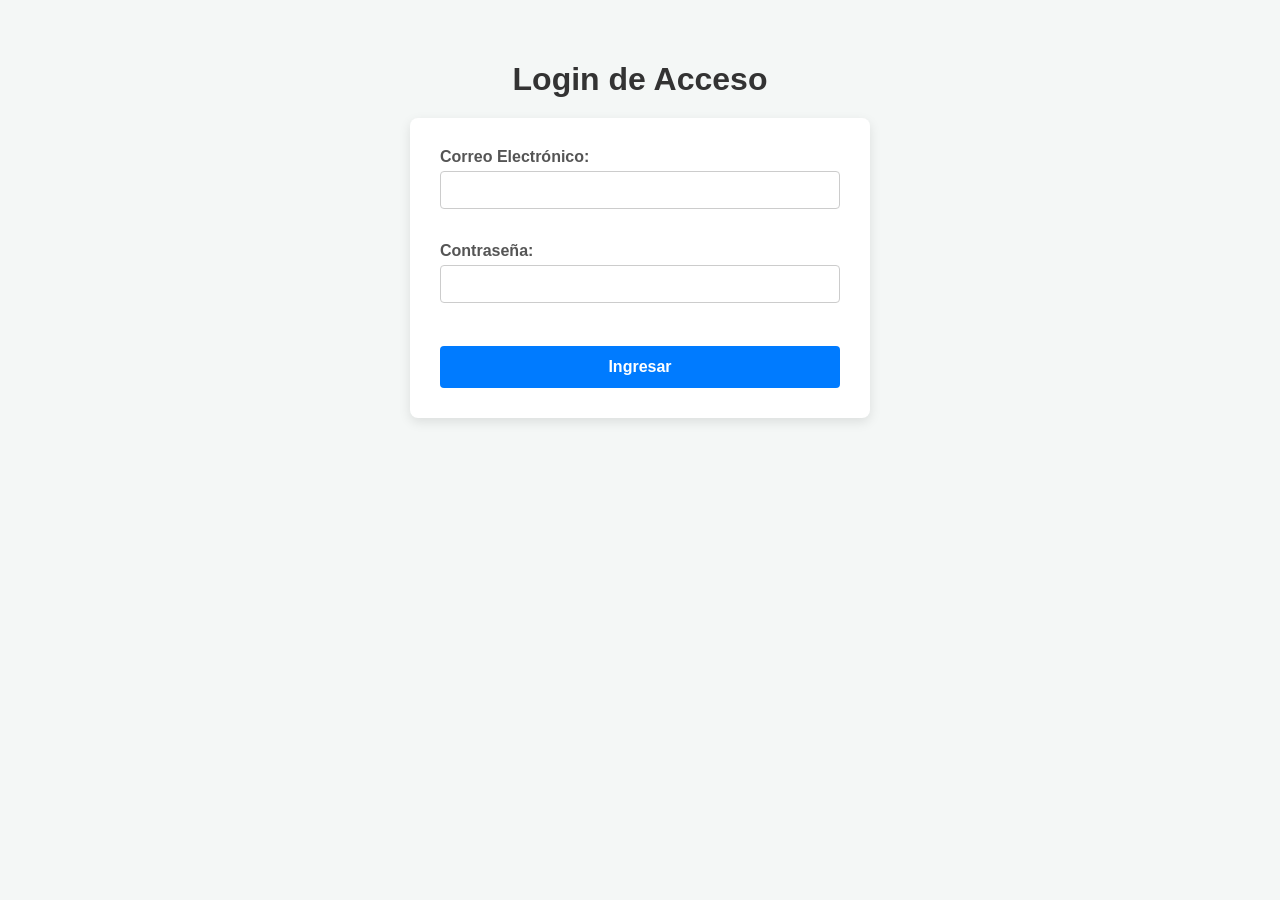
==== login.html @ 8ba14d06 "Add files via upload" ====
<!DOCTYPE html>
<html lang="es">
<head>
    <meta charset="UTF-8">
    <meta name="viewport" content="width=device-width, initial-scale=1.0">
    <title>Iniciar Sesión</title>
    <link rel="stylesheet" href="css/styles.css">
</head>
<body>
    <h1>Login de Acceso</h1>
    
    <form id="loginForm">
        <div>
            <label for="loginCorreo">Correo Electrónico:</label>
            <input type="text" id="loginCorreo" required>
            <span id="errorLoginCorreo" style="color: red; display: none;"><br>Formato de correo inválido.</span>
        </div>
        <br>
        <div>
            <label for="loginPassword">Contraseña:</label>
            <input type="password" id="loginPassword" required>
            <span id="errorLoginPassword" style="color: red; display: none;"><br>La contraseña debe tener mínimo 8 caracteres, incluir una mayúscula, una minúscula, un número y un carácter especial.</span>
        </div>
        <br>
        <button type="submit">Ingresar</button>
    </form>

    <p id="mensajeLogin" style="font-weight: bold; margin-top: 15px;"></p>

    <!-- Conectamos tu librería JS -->
    <script src="js/utileria.js"></script>
    
    <!-- Lógica del Login -->
    <script>
        const formLogin = document.getElementById('loginForm');
        const mensajeLogin = document.getElementById('mensajeLogin');

        formLogin.addEventListener('submit', function(event) {
            event.preventDefault(); // Evita recargar la página

            const correo = document.getElementById('loginCorreo').value;
            const password = document.getElementById('loginPassword').value;
            
            let esValido = true;

            // Usamos validarCorreo de tu librería
            if (!validarCorreo(correo)) {
                document.getElementById('errorLoginCorreo').style.display = 'block';
                esValido = false;
            } else {
                document.getElementById('errorLoginCorreo').style.display = 'none';
            }

            // Usamos validarPassword de tu librería
            if (!validarPassword(password)) {
                document.getElementById('errorLoginPassword').style.display = 'block';
                esValido = false;
            } else {
                document.getElementById('errorLoginPassword').style.display = 'none';
            }

            // Resultado final
            if (esValido) {
                mensajeLogin.style.color = "green";
                mensajeLogin.textContent = "¡Credenciales válidas! Iniciando sesión...";
                formLogin.reset();
            } else {
                mensajeLogin.textContent = "";
            }
        });
    </script>
</body>
</html>
---- css/styles.css ----
/*Estilo general*/
body {
    font-family: Arial, sans-serif;
    background-color: #f4f7f6;
    margin: 0;
    padding: 40px 20px;
    display: flex;
    flex-direction: column;
    align-items: center;
}

h1 {
    color: #333;
    margin-bottom: 20px;
}

/* Estilo formulario */
form {
    background-color: #ffffff;
    padding: 30px;
    border-radius: 8px;
    box-shadow: 0 4px 12px rgba(0,0,0,0.1);
    width: 100%;
    max-width: 400px;
}

form div {
    margin-bottom: 15px;
}

label {
    display: block;
    font-weight: bold;
    margin-bottom: 5px;
    color: #555;
}

/* Estilo del texto */
input[type="text"],
input[type="email"],
input[type="password"],
input[type="date"],
input[type="number"] {
    width: 100%;
    padding: 10px;
    border: 1px solid #ccc;
    border-radius: 4px;
    box-sizing: border-box; 
    font-size: 14px;
}

input:focus {
    border-color: #007BFF;
    outline: none;
    box-shadow: 0 0 5px rgba(0, 123, 255, 0.3);
}

/* Botón de envío */
button[type="submit"] {
    width: 100%;
    padding: 12px;
    background-color: #007BFF;
    color: white;
    border: none;
    border-radius: 4px;
    font-size: 16px;
    font-weight: bold;
    cursor: pointer;
    transition: background-color 0.3s;
    margin-top: 10px;
}

button[type="submit"]:hover {
    background-color: #0056b3;
}

/* Ventana modal*/
.modal {
    display: none; 
    position: fixed; 
    z-index: 10; 
    left: 0;
    top: 0;
    width: 100%;
    height: 100%;
    background-color: rgba(0,0,0,0.6); 
    backdrop-filter: blur(3px); 
}

.modal-content {
    background-color: #fff;
    margin: 10% auto; 
    padding: 30px;
    border: none;
    width: 90%;
    max-width: 450px;
    border-radius: 8px;
    text-align: center;
    box-shadow: 0 5px 15px rgba(0,0,0,0.3);
}

#cerrarModal {
    margin-top: 20px;
    padding: 10px 20px;
    background-color: #28a745;
    color: white;
    border: none;
    border-radius: 5px;
    cursor: pointer;
    font-size: 16px;
}

#cerrarModal:hover {
    background-color: #218838;
}
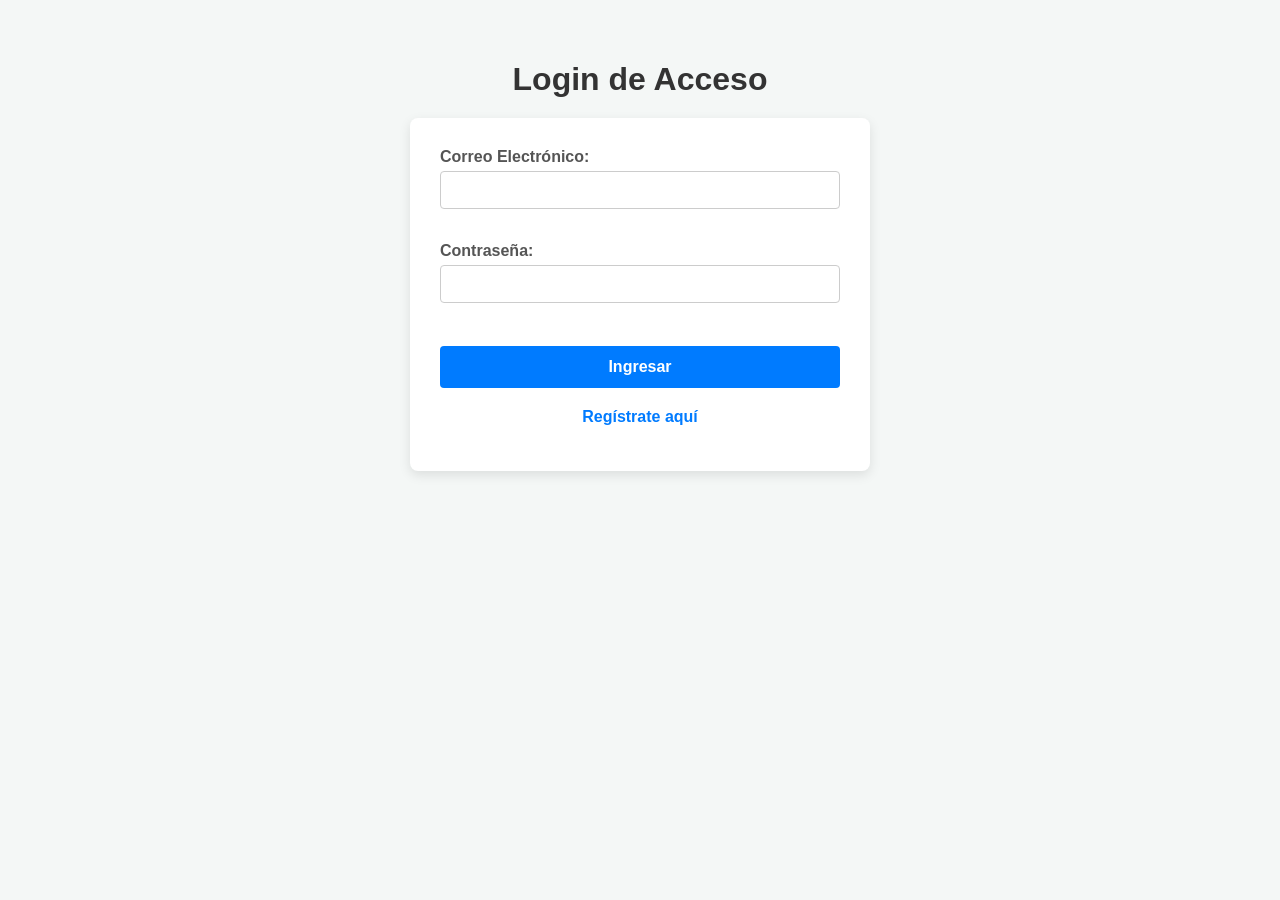
==== commit 04e49a0c: "Add files via upload" ====
--- a/login.html
+++ b/login.html
@@ -12,38 +12,42 @@
     <form id="loginForm">
         <div>
             <label for="loginCorreo">Correo Electrónico:</label>
-            <input type="text" id="loginCorreo" required>
-            <span id="errorLoginCorreo" style="color: red; display: none;"><br>Formato de correo inválido.</span>
+            <input type="email" id="loginCorreo" required>
+            <span id="errorLoginCorreo" style="color: red; display: none; font-size: 12px;">Formato de correo inválido.</span>
         </div>
         <br>
         <div>
             <label for="loginPassword">Contraseña:</label>
             <input type="password" id="loginPassword" required>
-            <span id="errorLoginPassword" style="color: red; display: none;"><br>La contraseña debe tener mínimo 8 caracteres, incluir una mayúscula, una minúscula, un número y un carácter especial.</span>
+            <span id="errorLoginPassword" style="color: red; display: none; font-size: 12px;">La contraseña debe tener mínimo 8 caracteres, incluir una mayúscula, una minúscula, un número y un carácter especial.</span>
         </div>
         <br>
         <button type="submit">Ingresar</button>
+
+        
+        <div style="text-align: center; margin-top: 20px;">
+            <a href="index.html" style="color: #007BFF; text-decoration: none; font-weight: bold;">Regístrate aquí</a>
+        </div>
     </form>
 
-    <p id="mensajeLogin" style="font-weight: bold; margin-top: 15px;"></p>
+    <p id="mensajeLogin" style="font-weight: bold; margin-top: 15px; text-align: center; font-size: 18px;"></p>
 
-    <!-- Conectamos tu librería JS -->
+  
     <script src="js/utileria.js"></script>
     
-    <!-- Lógica del Login -->
+
     <script>
         const formLogin = document.getElementById('loginForm');
         const mensajeLogin = document.getElementById('mensajeLogin');
 
         formLogin.addEventListener('submit', function(event) {
-            event.preventDefault(); // Evita recargar la página
+            event.preventDefault(); 
 
             const correo = document.getElementById('loginCorreo').value;
             const password = document.getElementById('loginPassword').value;
             
             let esValido = true;
 
-            // Usamos validarCorreo de tu librería
             if (!validarCorreo(correo)) {
                 document.getElementById('errorLoginCorreo').style.display = 'block';
                 esValido = false;
@@ -51,7 +55,6 @@
                 document.getElementById('errorLoginCorreo').style.display = 'none';
             }
 
-            // Usamos validarPassword de tu librería
             if (!validarPassword(password)) {
                 document.getElementById('errorLoginPassword').style.display = 'block';
                 esValido = false;
@@ -59,10 +62,10 @@
                 document.getElementById('errorLoginPassword').style.display = 'none';
             }
 
-            // Resultado final
+        
             if (esValido) {
-                mensajeLogin.style.color = "green";
-                mensajeLogin.textContent = "¡Credenciales válidas! Iniciando sesión...";
+                mensajeLogin.style.color = "#28a745"; 
+                mensajeLogin.textContent = "Validación aceptada. Usuario y contraseña correctos.";
                 formLogin.reset();
             } else {
                 mensajeLogin.textContent = "";
